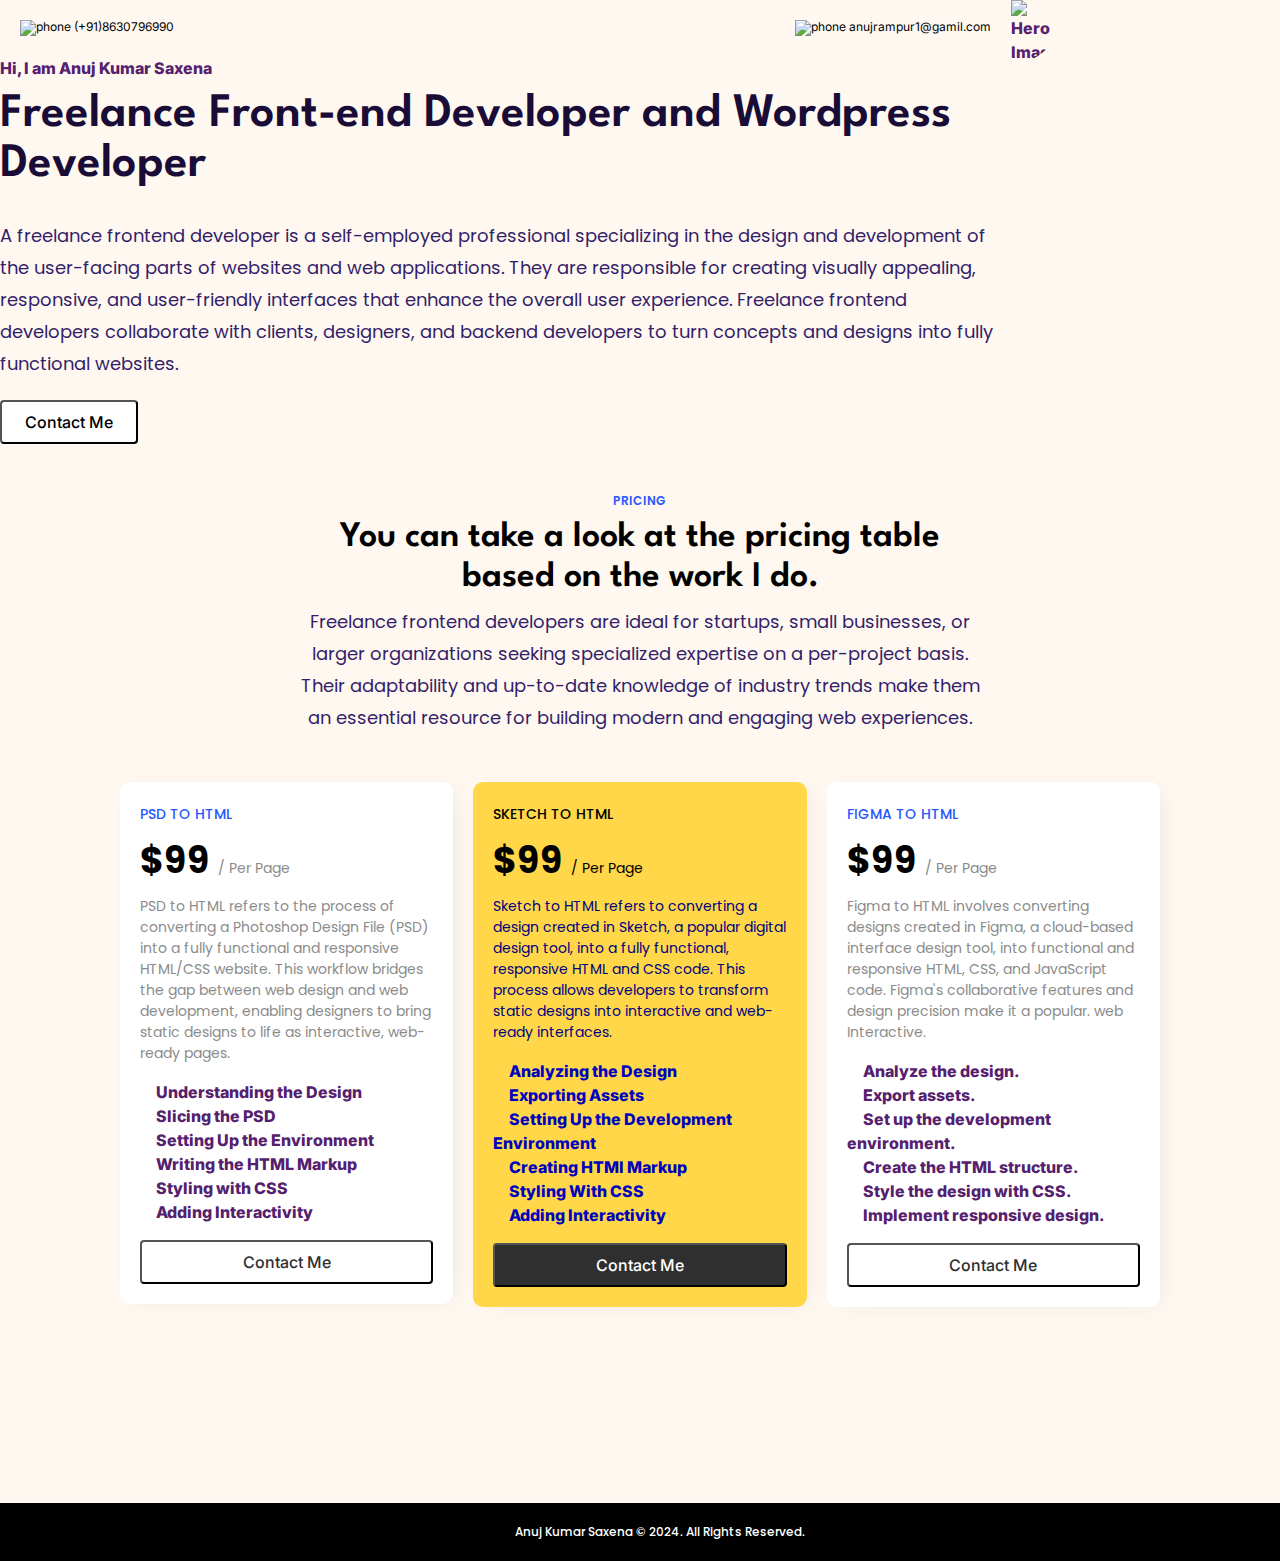
==== index.html @ 35817242 "Add files via upload" ====
<!DOCTYPE html>
<html>

<head>
    <title>Anuj Kumar Saxena</title>
    <link rel="stylesheet" href="styles.css">
    <link rel="preconnect" href="https://fonts.googleapis.com">
    <link rel="preconnect" href="https://fonts.gstatic.com" crossorigin>
    <link
        href="https://fonts.googleapis.com/css2?family=Inter:ital,opsz,wght@0,14..32,100..900;1,14..32,100..900&family=League+Spartan:wght@100..900&family=Poppins:ital,wght@0,100;0,200;0,300;0,400;0,500;0,600;0,700;0,800;0,900;1,100;1,200;1,300;1,400;1,500;1,600;1,700;1,800;1,900&display=swap"
        rel="stylesheet">


</head>

<body>

    <!---Hero Section-->
    <div id="hero-section">
        <!--Hero Text Parts-->
        <div>
            <div class="smalltext">
                <!--Email & Phone-->
                <span>
                    <img src="C:\Users\anujr\OneDrive\Desktop\figmatowebpage\images\contactme.png" alt="phone" width="16" height="16" style="margin-top: -4px;">
                    (+91)8630796990

                </span>

                
                <div style="float: right">
                    <img src="C:\Users\anujr\OneDrive\Desktop\figmatowebpage\images\email.png" alt="phone" width="16" height="16" style="margin-top: -4px;">
                    anujrampur1@gamil.com
                    

                </div>




            </div>
            <div id="hi-and-name">
                <!--Name-->
                Hi, I am Anuj Kumar Saxena
            </div>
            
                <!--Title-->
                <h1>
                    Freelance Front-end Developer and Wordpress Developer
                    <div>
                        <img src="C:\Users\anujr\OneDrive\Desktop\figmatowebpage\images\Line 1.png" id="yellowline" alt="">

                    </div>
                    

                </h1>
                
                


            

            <div class="bigtext">
                <!--SubTitle-->
                A freelance frontend developer is a self-employed professional specializing in the design and development of the user-facing parts of websites and web applications. 
                They are responsible for creating visually appealing, responsive, and user-friendly interfaces that enhance the overall user experience. 
                Freelance frontend developers collaborate with clients, designers, and backend developers to turn concepts and designs into fully functional websites.

            </div>


            <!--Button-->
            <div>
                <button id="contact-button" >Contact Me </button>
                
             




            </div>

        </div>

        <!--Hero Image-->


        <div id="hero-image-wrapper">
            <img id="hero-image" src="C:\Users\anujr\OneDrive\Desktop\figmatowebpage\images\anuj1.jpg" alt="Hero Image">


        </div>

    </div>
    <!--
    <div>What I do
        <h2>With 10+ years of Developer and designer experience</h2>
    -->

    </div>
    <!--<div>Projects</div>-->

    <div id="pricing-section">
        <div class="overtitle">Pricing</div>
        <h2 class="section-heading">You can take a look at the pricing table based on the work I do.</h2>
        <div class="bigtext section-subtitle">
            Freelance frontend developers are ideal for startups, small businesses, or larger organizations seeking specialized expertise on a per-project basis. 
            Their adaptability and up-to-date knowledge of industry trends make them an essential resource for building modern and engaging web experiences. </div>
        <div id="pricing-boxes">
            <div class="pricing-box">
                <div class="pricing-card">
                    <div class="service">
                        PSD to HTML
                    </div>
                    <div class="price">
                        $99 <span class="price-per-page">/ Per Page</span>
                    </div>
                    <div class="service-description">
                        PSD to HTML refers to the process of converting a Photoshop Design File (PSD) into a fully functional and responsive HTML/CSS website. 
                        This workflow bridges the gap between web design and web development, enabling designers to bring static designs to life as interactive, web-ready pages.
                    </div>
                    <ul class="service-benefits">
                        
                        <li><img src="C:\Users\anujr\OneDrive\Desktop\figmatowebpage\images\checkmark.png" class="checkmark">Understanding the Design</li>
                        <li><img src="C:\Users\anujr\OneDrive\Desktop\figmatowebpage\images\checkmark.png" class="checkmark">Slicing the PSD</li>
                        <li><img src="C:\Users\anujr\OneDrive\Desktop\figmatowebpage\images\checkmark.png" class="checkmark">Setting Up the Environment</li>
                        <li><img src="C:\Users\anujr\OneDrive\Desktop\figmatowebpage\images\checkmark.png" class="checkmark">Writing the HTML Markup</li>
                        <li><img src="C:\Users\anujr\OneDrive\Desktop\figmatowebpage\images\checkmark.png" class="checkmark">Styling with CSS</li>
                        <li><img src="C:\Users\anujr\OneDrive\Desktop\figmatowebpage\images\checkmark.png" class="checkmark">Adding Interactivity</li>
                        
                    </ul>

                    <button class="service-contact-button"> Contact Me</button>
                    
                      
                </div>



            </div>
            <div class="pricing-box">
                <div class="pricing-card card-2">
                    <div class="service">
                        Sketch to HTML
                    </div>
                    <div class="price">
                        $99 <span class="price-per-page">/ Per Page</span>
                    </div>
                    <div class="service-description">
                        Sketch to HTML refers to converting a design created in Sketch, a popular digital design tool, into a fully functional, responsive HTML and CSS code. 
                        This process allows developers to transform static designs into interactive and web-ready interfaces.
                    </div>
                    <ul class="service-benefits">
                        <li><img src="C:\Users\anujr\OneDrive\Desktop\figmatowebpage\images\checkmark.png" class="checkmark">Analyzing the Design</li>
                        <li><img src="C:\Users\anujr\OneDrive\Desktop\figmatowebpage\images\checkmark.png" class="checkmark">Exporting Assets</li>
                        <li><img src="C:\Users\anujr\OneDrive\Desktop\figmatowebpage\images\checkmark.png" class="checkmark">Setting Up the Development Environment</li>
                        <li><img src="C:\Users\anujr\OneDrive\Desktop\figmatowebpage\images\checkmark.png" class="checkmark">Creating HTMl Markup</li>
                        <li><img src="C:\Users\anujr\OneDrive\Desktop\figmatowebpage\images\checkmark.png" class="checkmark">Styling With CSS</li>
                        <li><img src="C:\Users\anujr\OneDrive\Desktop\figmatowebpage\images\checkmark.png" class="checkmark">Adding Interactivity</li>
                        
                    </ul>

                    <button class="service-contact-button"> Contact Me</button>
                    
                </div>





            </div>
            <div class="pricing-box">
                <div class="pricing-card">
                    <div class="service">
                        Figma to HTML
                    </div>
                    <div class="price">
                        $99 <span class="price-per-page">/ Per Page</span>
                    </div>
                    <div class="service-description">
                        Figma to HTML involves converting designs created in Figma, a cloud-based interface design tool, into functional and responsive HTML, CSS, and JavaScript code.
                         Figma's collaborative features and design precision make it a popular. web Interactive.
                    </div>
                    <ul class="service-benefits">

                        <li><img src="C:\Users\anujr\OneDrive\Desktop\figmatowebpage\images\checkmark.png" class="checkmark">Analyze the design.</li>
                        <li><img src="C:\Users\anujr\OneDrive\Desktop\figmatowebpage\images\checkmark.png" class="checkmark">Export assets.</li>
                        <li><img src="C:\Users\anujr\OneDrive\Desktop\figmatowebpage\images\checkmark.png" class="checkmark">Set up the development environment.</li>
                        <li><img src="C:\Users\anujr\OneDrive\Desktop\figmatowebpage\images\checkmark.png" class="checkmark">Create the HTML structure.</li>
                        <li><img src="C:\Users\anujr\OneDrive\Desktop\figmatowebpage\images\checkmark.png" class="checkmark">Style the design with CSS.</li>
                        <li><img src="C:\Users\anujr\OneDrive\Desktop\figmatowebpage\images\checkmark.png" class="checkmark">Implement responsive design.</li>
                        
                    </ul>

                    <button class="service-contact-button"> Contact Me</button>
                </div>




            </div>


        </div>
    </div>
    </div>
    <div style="height: 100px"></div>




    <!--
    <div>Questions</div>
     -->
    
    <div id="footer">
        Anuj Kumar Saxena © 2024.  All Rights Reserved.
    </div>
    <script>
        const button = document.getElementById('contact-button');

button.addEventListener('click', function() {
    window.location.href = './contactme.html';
});

const buttons = document.getElementsByClassName('service-contact-button');

// Add a click event listener to each button
for (let button of buttons) {
  button.addEventListener('click', function() {
    window.location.href = "./contactme.html";
    
  });
       

}

    </script>
    
    
      
        
      
    


</body>

</html>
---- styles.css ----
html {
    font-size: 16px;


}

body {
    background: #fff8f0;
    font-family: "inter", sans-serif;
    font-weight: 800;
    line-height: 24px;
    color: #55206D;
    margin: 0;
    padding: 0;



}

h1 {
    font-family: "League Spartan", sans-serif;
    font-size: 48px;
    font-weight: 600;
    line-height: 50px;
    color: #190D37;
    margin-top: 10px;
    margin-bottom: 0px;
    position: relative;
    margin-bottom: 30px;
}

h2 {
    font-family: "League Spartan", sans-serif;
    font-size: 36px;
    font-weight: 600;
    line-height: 40px;
    color: #000000;
}

.bigtext {
    color: #331E6A;
    font-family: "Poppins", sans-serif;
    font-size: 18px;
    font-weight: 400;
    line-height: 32px;

}

#hero-section {
    display: flex;
    max-width: 1060px;
    margin: 0 auto 48 auto;

}

#hero-text {
    width: 60%;
    padding: 32px 20px 32px 20px;





}

#hero-image-width {
    width: 40%;
}

#hero-image {
    width: 100%;
    border-bottom-right-radius: 200px;


}

.smalltext {
    font-family: "Inter", sans-serif;
    font-size: 12px;
    font-weight: 400;
    line-height: 14px;
    color: #000000;
    margin-top: 20px;
    margin-left: 20px;
    margin-right: 20px;
}

#hi-and-name {
    margin-top: 20px;


}

#contact-button {
    display: block;
    height: 44px;
    width: 138px;
    border-radius: 4px;
    background-color: white;
    font-family: Inter;
    font-size: 16px;
    font-weight: 500;
    line-height: 19px;
    color: black;
    margin-top: 20px;
}

#pricing-section {
    max-width: 1060px;
    margin: 48px auto;

}

.overtitle {
    font-family: Poppins;
    font-size: 12px;
    font-weight: 600;
    line-height: 18px;
    text-transform: uppercase;
    color: #2858FF;
    text-align: center;
    margin-bottom: 8px;
}

.section-heading {
    text-align: center;
    max-width: 700px;
    margin: 0 auto;
}

.section-subtitle {
    text-align: center;
    margin: 8px auto 48px auto;
    max-width: 700px;
}

#pricing-boxes {
    display: flex;

}

.pricing-box {
    width: 33.33%;
}

.pricing-card {
    background-color: #FFFFFF;
    margin: 0 10px;
    border-radius: 10px;
    box-shadow: 6px 2px 25px -9px #0000001A;
    padding: 20px;
}

.service {
    font-family: Poppins;
    font-size: 14px;
    font-weight: 500;
    text-transform: uppercase;
    color: #2858FF;
}

.price {
    font-family: Poppins;
    font-size: 36px;
    font-weight: 700;
    line-height: 54px;
    color: #000000;
    margin-top: 8px;
}

.price-per-page {
    font-family: Poppins;
    font-size: 14px;
    font-weight: 400;
    line-height: 21px;
    color: #8A8A8A;
}

.service-description {
    font-family: Poppins;
    font-size: 14px;
    font-weight: 400;
    line-height: 21px;
    color: #8B8B8B;
    margin-top: 8px;

}

.service-benefits {
    padding: 0;
    list-style: none;

}

.service-benefits-li {
    margin-bottom: 8px;
    font-family: Poppins;
    font-size: 16px;
    font-weight: 400;
    line-height: 24px;
    color: #666666;
}

.service-contact-button {
    width: 100%;
    height: 44px;
    border-radius: 4px;
    border-width: 2px solid #2F2F2F;
    background-color: #FFFFFF;
    color: #2F2F2F;
    font-family: Inter;
    font-size: 16px;
    font-weight: 500;
    line-height: 19px;


}

.service-contact-button:hover {
    background-color: #2F2F2F;
    color: #FFFFFF;
    cursor: pointer;
}

.card-2 {
    background-color: #FFD748
}

.card-2 .service {
    color: #000000;
}

.card-2 li {
    color: #0000BF;
}

.card-2 .service-description {
    color: #000080;
}

.card-2 .price-per-page {
    color: #000000;
}

.card-2 .service-contact-button {
    background-color: #2F2F2F;
    color: #FFFFFF;
}

.card-2 .service-contact-button:hover {
    background-color: #FFFFFF;
    ;
    color: #2F2F2F;
}







#footer {
    width: 100%;
    text-align: center;
    padding: 20px;
    background-color: #000000;
    margin-top: 48px;
    color: #FFFFFF;
    font-family: Poppins;
    font-size: 12px;
    font-weight: 500;
    line-height: 18px;


}

.checkmark {
    width: 16px;
    height: 16px;
    margin-bottom: -2px;
}


#yellowline {
    position: absolute;
    margin-top: -15px;
    z-index: -10;
}

.container-contactme {
    text-align: center;
    margin-left: auto;
    font-family: Poppins;


}



 #contact-button:hover {
    background-color: black;
    color: white;
    cursor: pointer;
}

#name {
    color: #55206D;
}

.
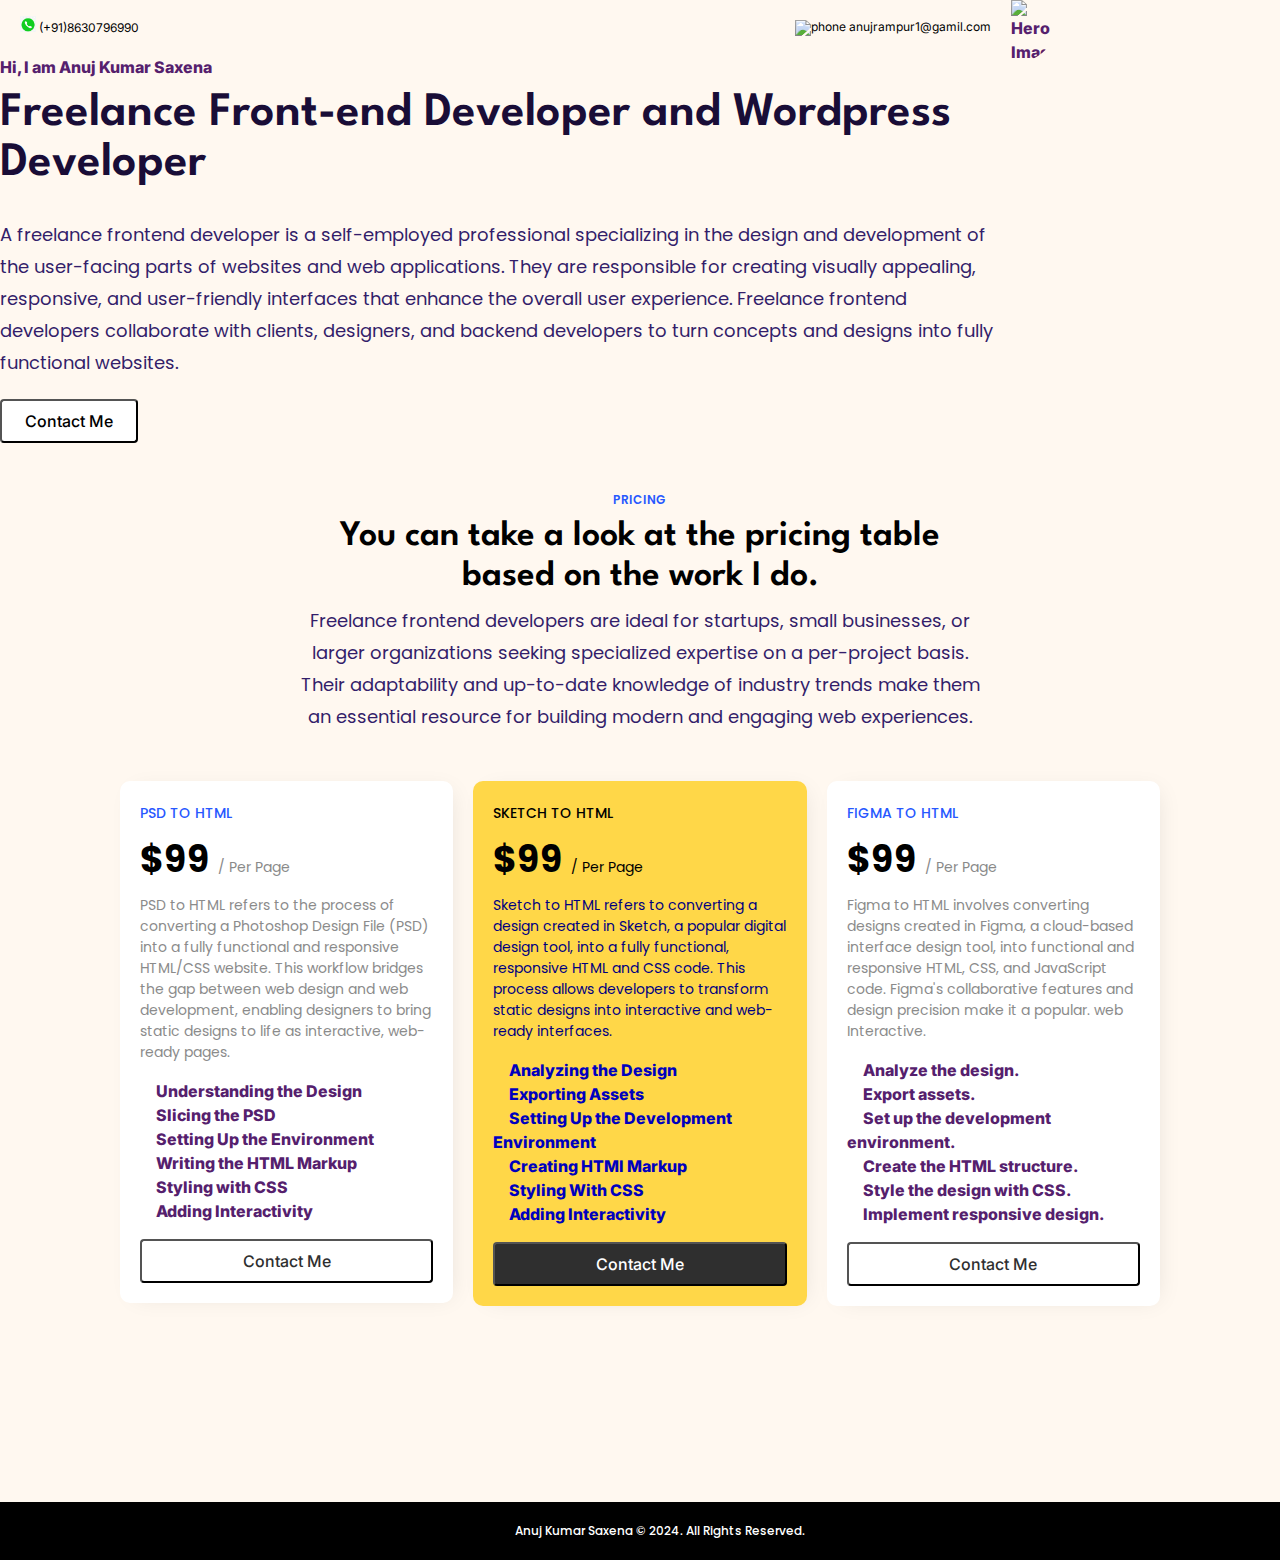
==== commit 34103ee1: "Update index.html" ====
--- a/index.html
+++ b/index.html
@@ -22,7 +22,7 @@
             <div class="smalltext">
                 <!--Email & Phone-->
                 <span>
-                    <img src="C:\Users\anujr\OneDrive\Desktop\figmatowebpage\images\contactme.png" alt="phone" width="16" height="16" style="margin-top: -4px;">
+                    <img src="contactme.png" alt="phone" width="16" height="16" style="margin-top: -4px;">
                     (+91)8630796990
 
                 </span>
@@ -246,4 +246,4 @@
 
 </body>
 
-</html>+</html>
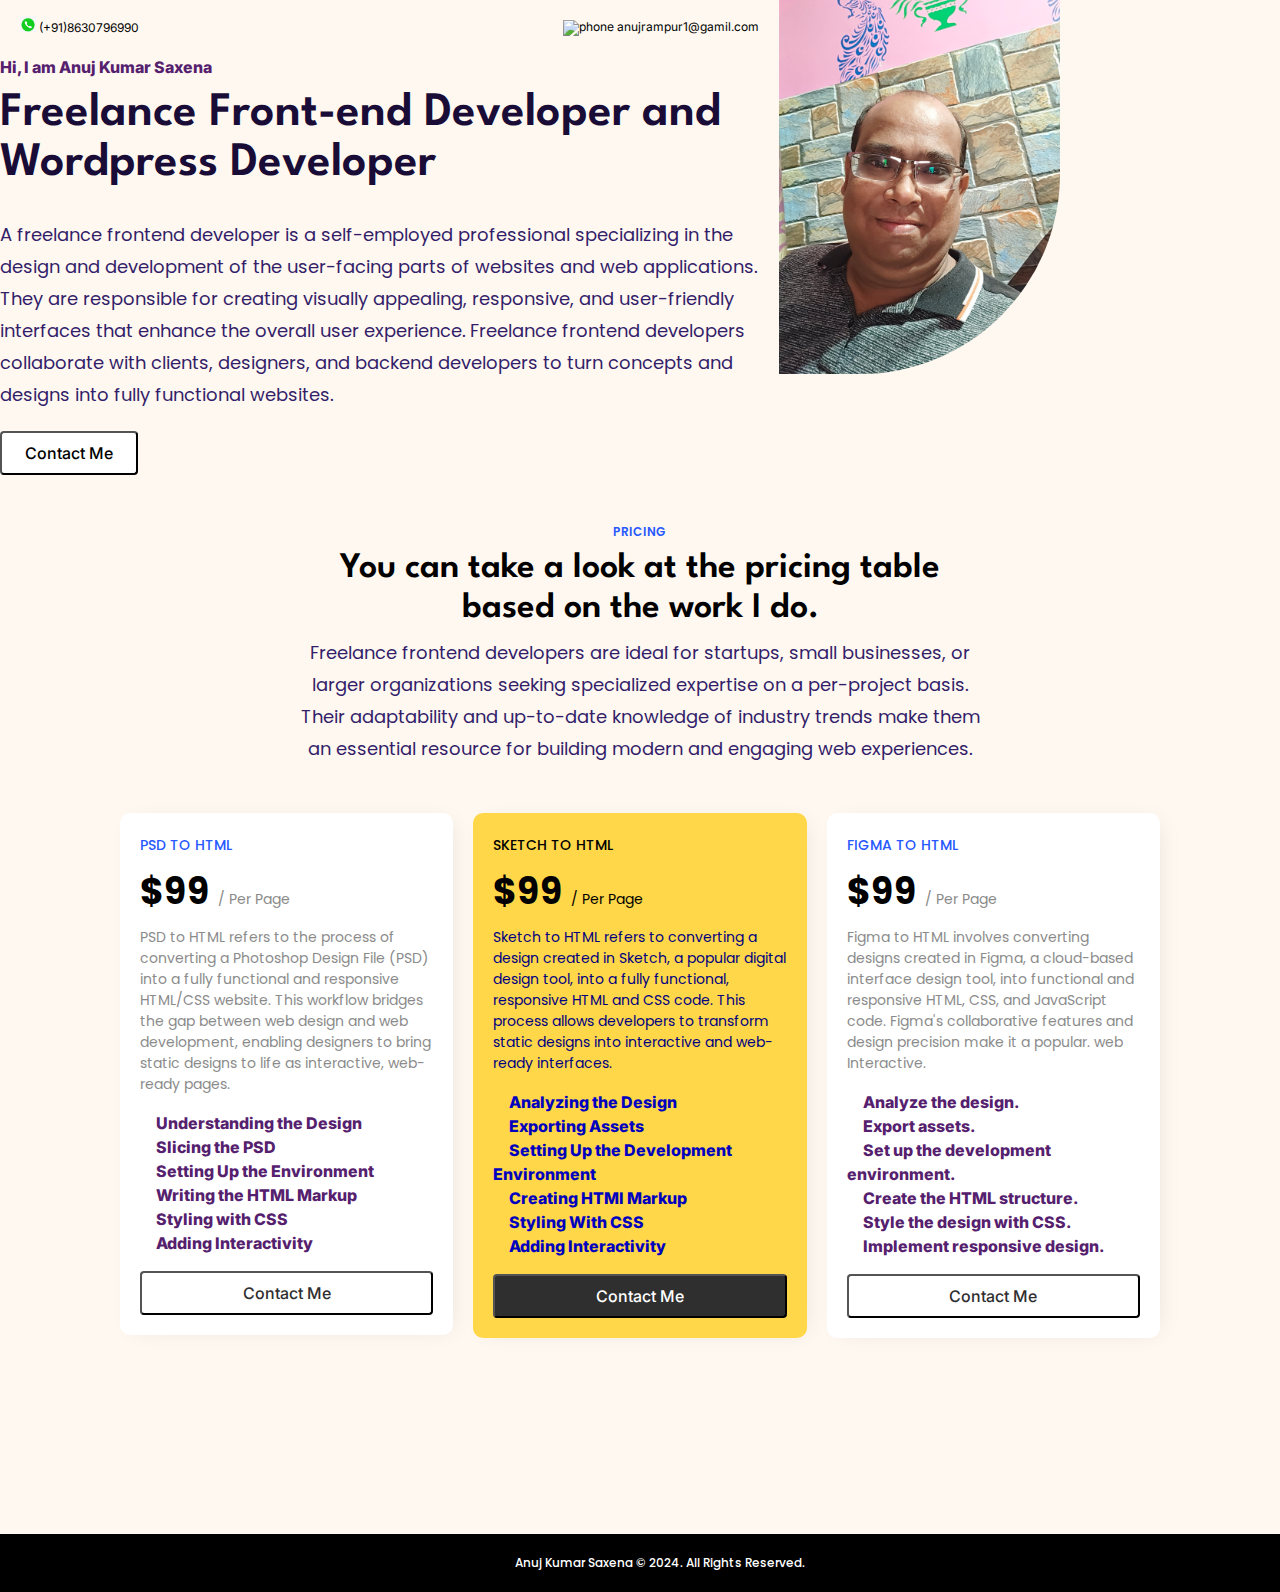
==== commit 4d5dc01f: "Update index.html" ====
--- a/index.html
+++ b/index.html
@@ -48,7 +48,7 @@
                 <h1>
                     Freelance Front-end Developer and Wordpress Developer
                     <div>
-                        <img src="C:\Users\anujr\OneDrive\Desktop\figmatowebpage\images\Line 1.png" id="yellowline" alt="">
+                        <img src="Line1.png" id="yellowline" alt="">
 
                     </div>
                     
@@ -86,7 +86,7 @@
 
 
         <div id="hero-image-wrapper">
-            <img id="hero-image" src="C:\Users\anujr\OneDrive\Desktop\figmatowebpage\images\anuj1.jpg" alt="Hero Image">
+            <img id="hero-image" src="anuj1.jpg" alt="Hero Image">
 
 
         </div>
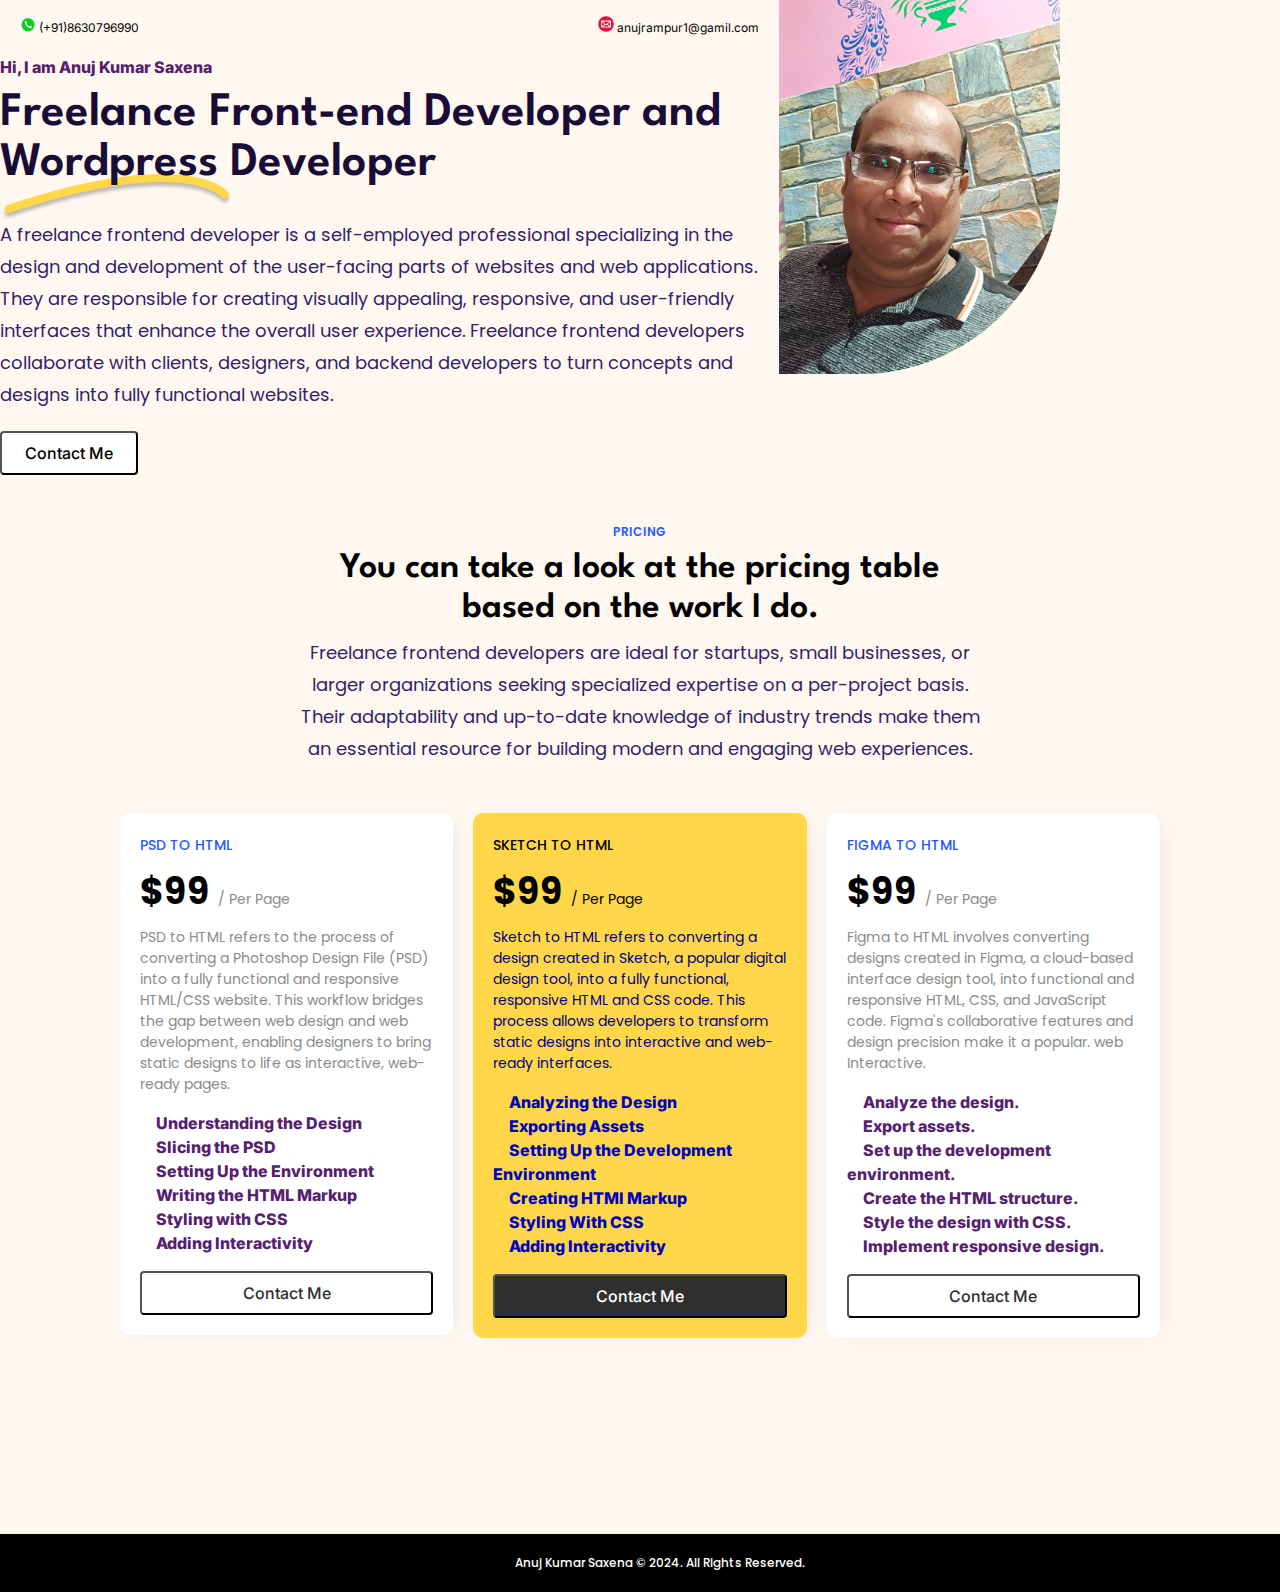
==== commit 0f343fe1: "Update index.html" ====
--- a/index.html
+++ b/index.html
@@ -29,7 +29,7 @@
 
                 
                 <div style="float: right">
-                    <img src="C:\Users\anujr\OneDrive\Desktop\figmatowebpage\images\email.png" alt="phone" width="16" height="16" style="margin-top: -4px;">
+                    <img src="email.png" alt="phone" width="16" height="16" style="margin-top: -4px;">
                     anujrampur1@gamil.com
                     
 
@@ -48,7 +48,7 @@
                 <h1>
                     Freelance Front-end Developer and Wordpress Developer
                     <div>
-                        <img src="Line1.png" id="yellowline" alt="">
+                        <img src="Line 1.png" id="yellowline" alt="">
 
                     </div>
                     
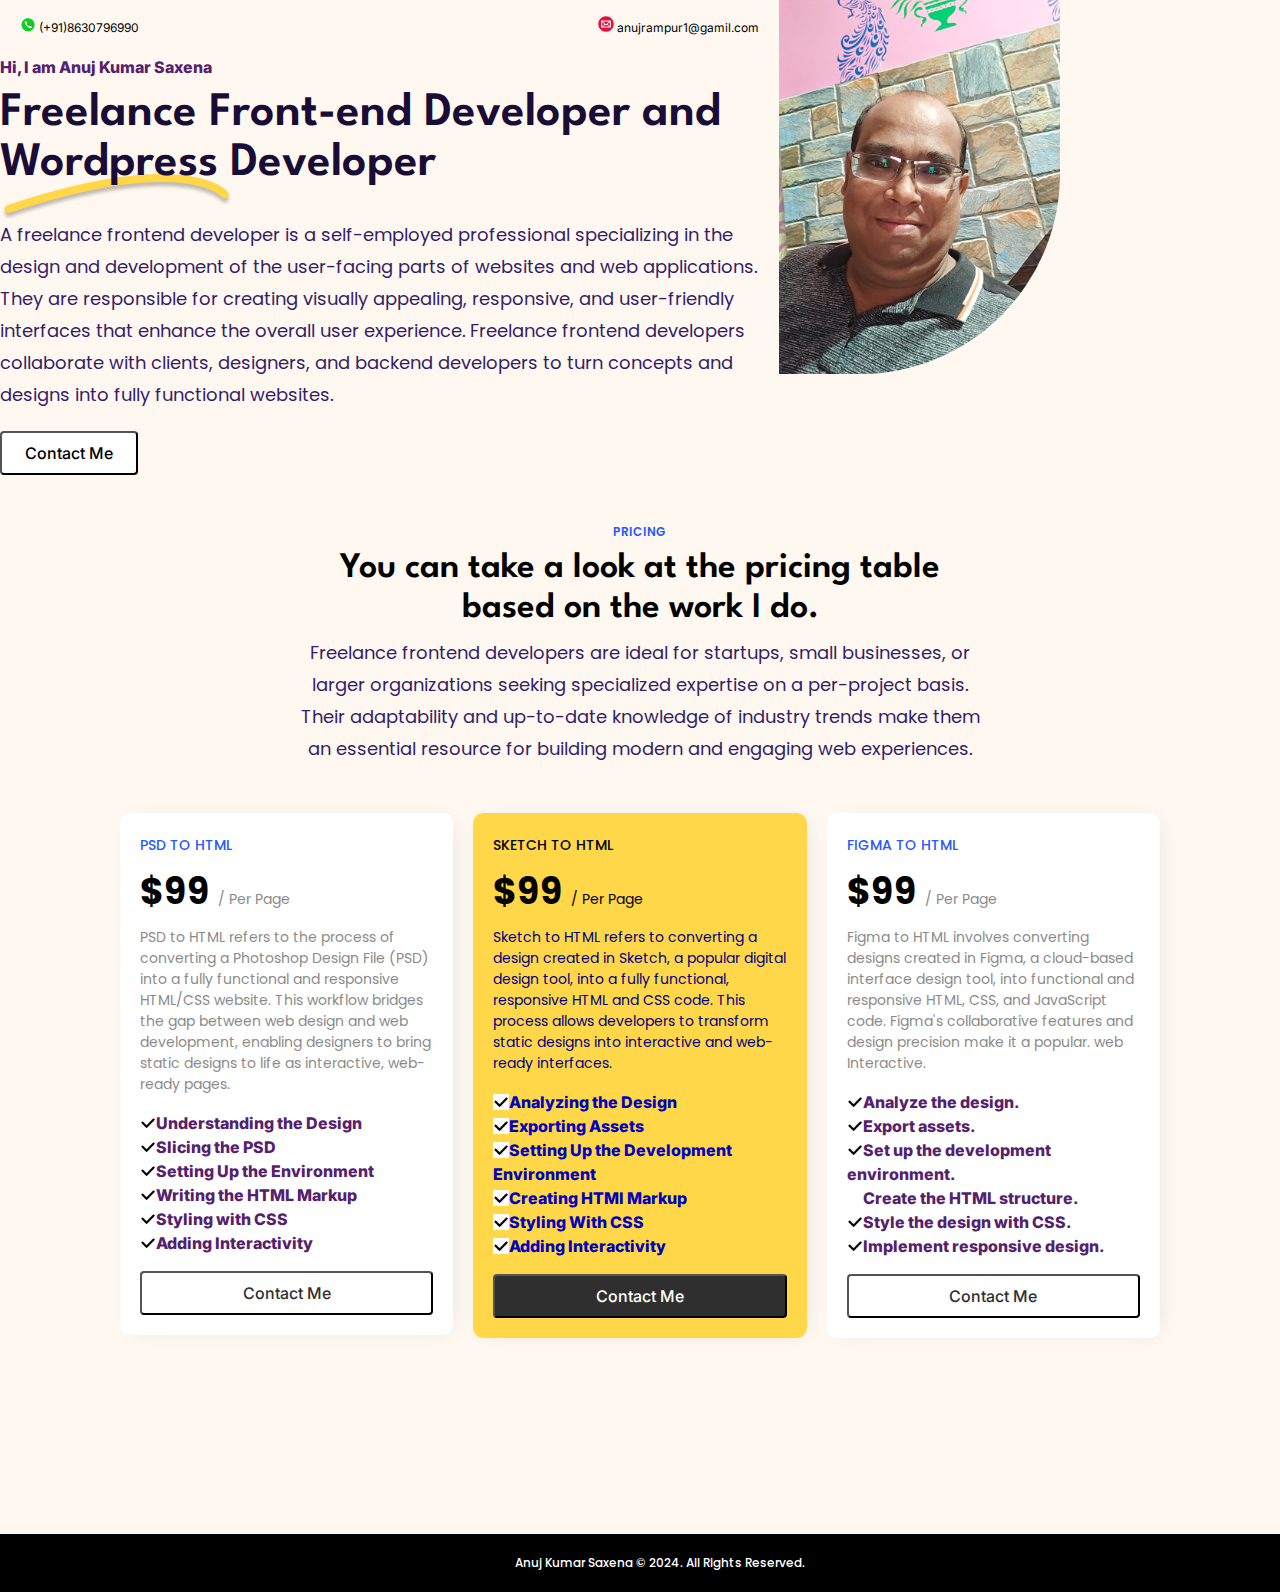
==== commit 1cbd3233: "Update index.html" ====
--- a/index.html
+++ b/index.html
@@ -121,12 +121,12 @@
                     </div>
                     <ul class="service-benefits">
                         
-                        <li><img src="C:\Users\anujr\OneDrive\Desktop\figmatowebpage\images\checkmark.png" class="checkmark">Understanding the Design</li>
-                        <li><img src="C:\Users\anujr\OneDrive\Desktop\figmatowebpage\images\checkmark.png" class="checkmark">Slicing the PSD</li>
-                        <li><img src="C:\Users\anujr\OneDrive\Desktop\figmatowebpage\images\checkmark.png" class="checkmark">Setting Up the Environment</li>
-                        <li><img src="C:\Users\anujr\OneDrive\Desktop\figmatowebpage\images\checkmark.png" class="checkmark">Writing the HTML Markup</li>
-                        <li><img src="C:\Users\anujr\OneDrive\Desktop\figmatowebpage\images\checkmark.png" class="checkmark">Styling with CSS</li>
-                        <li><img src="C:\Users\anujr\OneDrive\Desktop\figmatowebpage\images\checkmark.png" class="checkmark">Adding Interactivity</li>
+                        <li><img src="checkmark.png" class="checkmark">Understanding the Design</li>
+                        <li><img src="checkmark.png" class="checkmark">Slicing the PSD</li>
+                        <li><img src="checkmark.png" class="checkmark">Setting Up the Environment</li>
+                        <li><img src="checkmark.png" class="checkmark">Writing the HTML Markup</li>
+                        <li><img src="checkmark.png" class="checkmark">Styling with CSS</li>
+                        <li><img src="checkmark.png" class="checkmark">Adding Interactivity</li>
                         
                     </ul>
 
@@ -151,12 +151,12 @@
                         This process allows developers to transform static designs into interactive and web-ready interfaces.
                     </div>
                     <ul class="service-benefits">
-                        <li><img src="C:\Users\anujr\OneDrive\Desktop\figmatowebpage\images\checkmark.png" class="checkmark">Analyzing the Design</li>
-                        <li><img src="C:\Users\anujr\OneDrive\Desktop\figmatowebpage\images\checkmark.png" class="checkmark">Exporting Assets</li>
-                        <li><img src="C:\Users\anujr\OneDrive\Desktop\figmatowebpage\images\checkmark.png" class="checkmark">Setting Up the Development Environment</li>
-                        <li><img src="C:\Users\anujr\OneDrive\Desktop\figmatowebpage\images\checkmark.png" class="checkmark">Creating HTMl Markup</li>
-                        <li><img src="C:\Users\anujr\OneDrive\Desktop\figmatowebpage\images\checkmark.png" class="checkmark">Styling With CSS</li>
-                        <li><img src="C:\Users\anujr\OneDrive\Desktop\figmatowebpage\images\checkmark.png" class="checkmark">Adding Interactivity</li>
+                        <li><img src="checkmark.png" class="checkmark">Analyzing the Design</li>
+                        <li><img src="checkmark.png" class="checkmark">Exporting Assets</li>
+                        <li><img src="checkmark.png" class="checkmark">Setting Up the Development Environment</li>
+                        <li><img src="checkmark.png" class="checkmark">Creating HTMl Markup</li>
+                        <li><img src="checkmark.png" class="checkmark">Styling With CSS</li>
+                        <li><img src="checkmark.png" class="checkmark">Adding Interactivity</li>
                         
                     </ul>
 
@@ -183,12 +183,12 @@
                     </div>
                     <ul class="service-benefits">
 
-                        <li><img src="C:\Users\anujr\OneDrive\Desktop\figmatowebpage\images\checkmark.png" class="checkmark">Analyze the design.</li>
-                        <li><img src="C:\Users\anujr\OneDrive\Desktop\figmatowebpage\images\checkmark.png" class="checkmark">Export assets.</li>
-                        <li><img src="C:\Users\anujr\OneDrive\Desktop\figmatowebpage\images\checkmark.png" class="checkmark">Set up the development environment.</li>
-                        <li><img src="C:\Users\anujr\OneDrive\Desktop\figmatowebpage\images\checkmark.png" class="checkmark">Create the HTML structure.</li>
-                        <li><img src="C:\Users\anujr\OneDrive\Desktop\figmatowebpage\images\checkmark.png" class="checkmark">Style the design with CSS.</li>
-                        <li><img src="C:\Users\anujr\OneDrive\Desktop\figmatowebpage\images\checkmark.png" class="checkmark">Implement responsive design.</li>
+                        <li><img src="checkmark.png" class="checkmark">Analyze the design.</li>
+                        <li><img src="checkmark.png" class="checkmark">Export assets.</li>
+                        <li><img src="checkmark.png" class="checkmark">Set up the development environment.</li>
+                        <li><img src="ok images\checkmark.png" class="checkmark">Create the HTML structure.</li>
+                        <li><img src="checkmark.png" class="checkmark">Style the design with CSS.</li>
+                        <li><img src="checkmark.png" class="checkmark">Implement responsive design.</li>
                         
                     </ul>
 
